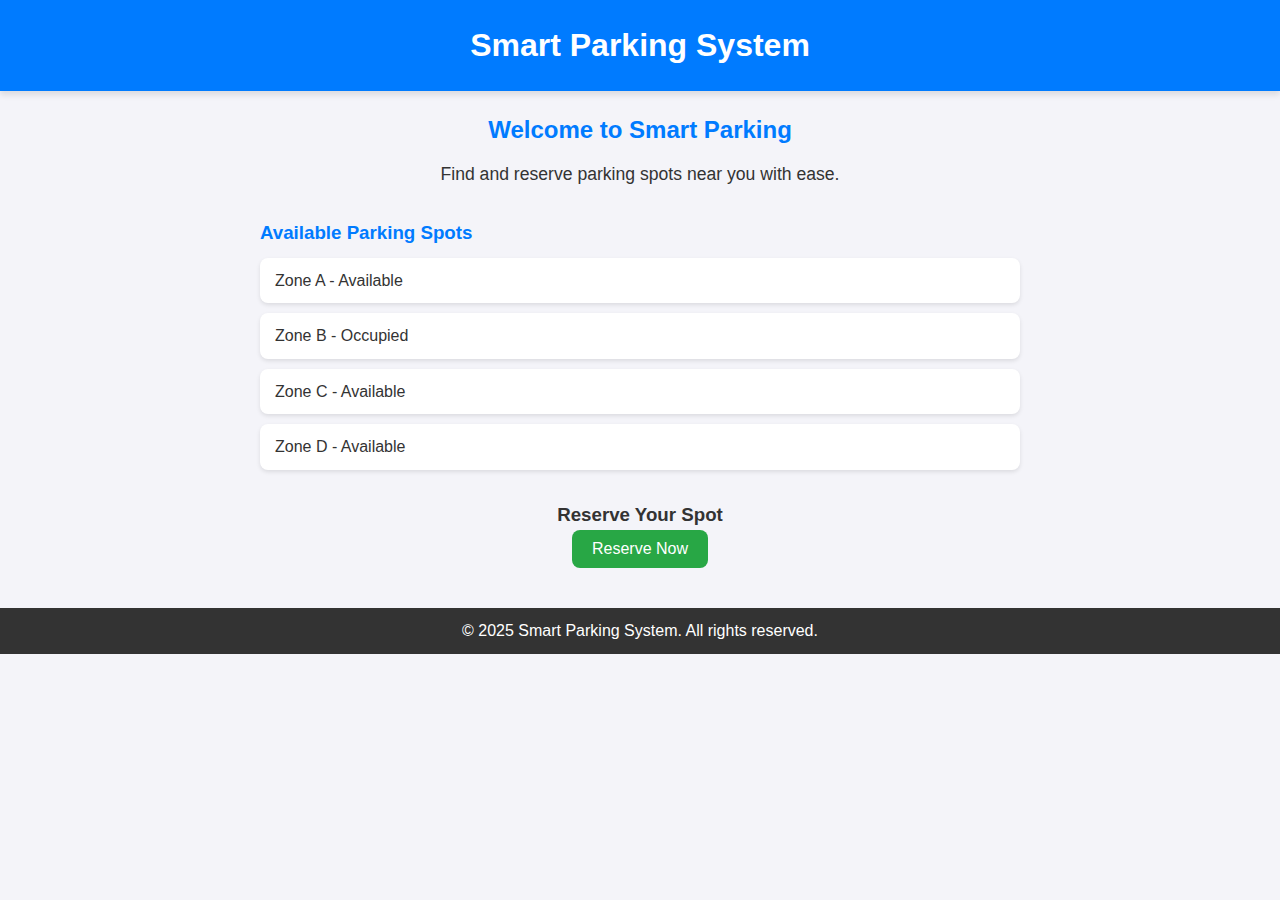
==== index.html @ 72a67b16 "Add files via upload" ====
<!DOCTYPE html>
<html lang="en">
<head>
    <meta charset="UTF-8">
    <meta name="viewport" content="width=device-width, initial-scale=1.0">
    <title>Smart Parking System</title>
    <link rel="stylesheet" href="style.css">
</head>
<body>
    <header>
        <h1>Smart Parking System</h1>
    </header>

    <main>
        <section class="welcome-section">
            <h2>Welcome to Smart Parking</h2>
            <p>Find and reserve parking spots near you with ease.</p>
        </section>

        <section class="availability-section">
            <h3>Available Parking Spots</h3>
            <ul class="parking-list">
                <li>Zone A - Available</li>
                <li>Zone B - Occupied</li>
                <li>Zone C - Available</li>
                <li>Zone D - Available</li>
            </ul>
        </section>

        <section class="reservation-section">
            <h3>Reserve Your Spot</h3>
            <button class="reserve-btn">Reserve Now</button>
        </section>
    </main>

    <footer>
        <p>&copy; 2025 Smart Parking System. All rights reserved.</p>
    </footer>
</body>
</html>
---- style.css ----
/* General Reset */
* {
    margin: 0;
    padding: 0;
    box-sizing: border-box;
}

/* Body Styling */
body {
    font-family: Arial, sans-serif;
    background-color: #f4f4f9;
    color: #333;
    line-height: 1.6;
}

/* Header */
header {
    background-color: #007bff;
    color: white;
    padding: 20px;
    text-align: center;
    box-shadow: 0px 4px 6px rgba(0, 0, 0, 0.1);
}

/* Main Section */
main {
    padding: 20px;
    max-width: 800px;
    margin: 0 auto;
}

/* Welcome Section */
.welcome-section {
    text-align: center;
    margin-bottom: 30px;
}

.welcome-section h2 {
    color: #007bff;
}

.welcome-section p {
    font-size: 1.1rem;
    margin-top: 10px;
}

/* Availability Section */
.availability-section {
    margin-bottom: 30px;
}

.availability-section h3 {
    margin-bottom: 10px;
    color: #007bff;
}

.parking-list {
    list-style-type: none;
    padding: 0;
}

.parking-list li {
    background: #fff;
    margin: 10px 0;
    padding: 10px 15px;
    border-radius: 8px;
    box-shadow: 0px 2px 4px rgba(0, 0, 0, 0.1);
}

/* Reservation Section */
.reservation-section {
    text-align: center;
}

.reserve-btn {
    background-color: #28a745;
    color: white;
    border: none;
    padding: 10px 20px;
    border-radius: 8px;
    font-size: 1rem;
    cursor: pointer;
    transition: background-color 0.3s ease;
}

.reserve-btn:hover {
    background-color: #218838;
}

/* Footer */
footer {
    text-align: center;
    padding: 10px;
    margin-top: 20px;
    background: #333;
    color: white;
}
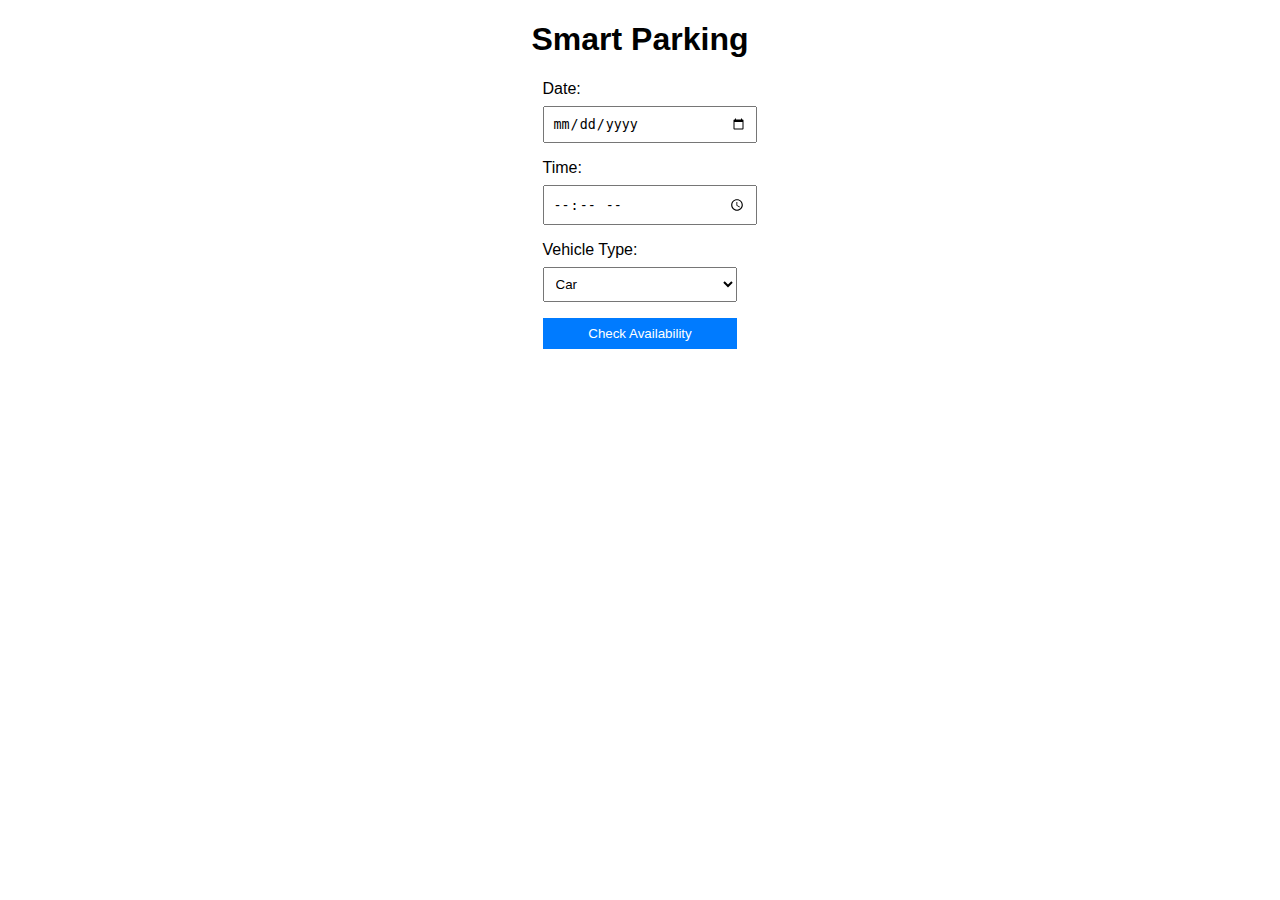
==== commit cfb36842: "Add files via upload" ====
--- a/index.html
+++ b/index.html
@@ -1,42 +1,68 @@
 <!DOCTYPE html>
 <html lang="en">
 <head>
-    <meta charset="UTF-8">
-    <meta name="viewport" content="width=device-width, initial-scale=1.0">
-    <title>Smart Parking System</title>
-    <link rel="stylesheet" href="style.css">
+  <meta charset="UTF-8">
+  <meta name="viewport" content="width=device-width, initial-scale=1.0">
+  <title>Smart Parking</title>
+  <link rel="stylesheet" href="styles.css">
 </head>
 <body>
-    <header>
-        <h1>Smart Parking System</h1>
-    </header>
+  <div class="container">
+    <h1>Smart Parking</h1>
+    <form id="parkingForm">
+      <label for="date">Date:</label>
+      <input type="date" id="date" required>
 
-    <main>
-        <section class="welcome-section">
-            <h2>Welcome to Smart Parking</h2>
-            <p>Find and reserve parking spots near you with ease.</p>
-        </section>
+      <label for="time">Time:</label>
+      <input type="time" id="time" required>
 
-        <section class="availability-section">
-            <h3>Available Parking Spots</h3>
-            <ul class="parking-list">
-                <li>Zone A - Available</li>
-                <li>Zone B - Occupied</li>
-                <li>Zone C - Available</li>
-                <li>Zone D - Available</li>
-            </ul>
-        </section>
+      <label for="vehicleType">Vehicle Type:</label>
+      <select id="vehicleType" required>
+        <option value="car">Car</option>
+        <option value="bike">Bike</option>
+        <option value="truck">Truck</option>
+      </select>
 
-        <section class="reservation-section">
-            <h3>Reserve Your Spot</h3>
-            <button class="reserve-btn">Reserve Now</button>
-        </section>
-    </main>
+      <button type="button" onclick="checkAvailability()">Check Availability</button>
+    </form>
 
-    <footer>
-        <p>&copy; 2025 Smart Parking System. All rights reserved.</p>
-    </footer>
+    <div id="slots"></div>
+
+    <div id="bookingForm" style="display: none;">
+      <h2>Book Your Slot</h2>
+      <form>
+        <label for="name">Name:</label>
+        <input type="text" id="name" required>
+
+        <label for="email">Email:</label>
+        <input type="email" id="email" required>
+
+        <button type="button" onclick="bookSlot()">Book Now</button>
+      </form>
+    </div>
+
+    <div id="paymentForm" style="display: none;">
+      <h2>Payment</h2>
+      <form>
+        <label for="cardNumber">Card Number:</label>
+        <input type="text" id="cardNumber" required>
+
+        <label for="expiry">Expiry Date:</label>
+        <input type="text" id="expiry" required>
+
+        <label for="cvv">CVV:</label>
+        <input type="text" id="cvv" required>
+
+        <button type="button" onclick="processPayment()">Pay Now</button>
+      </form>
+    </div>
+
+    <div id="confirmation" style="display: none;">
+      <h2>Booking Confirmed!</h2>
+      <p>Your slot has been successfully booked.</p>
+    </div>
+  </div>
+
+  <script src="script.js"></script>
 </body>
-</html>
-
-
+</html>--- a/styles.css
+++ b/styles.css
@@ -0,0 +1,39 @@
+body {
+  font-family: Arial, sans-serif;
+  margin: 0;
+  padding: 0;
+  text-align: center;
+}
+
+header {
+  background-color: #007BFF;
+  color: white;
+  padding: 1rem;
+}
+
+main {
+  margin: 2rem;
+}
+
+form {
+  display: inline-block;
+  text-align: left;
+}
+
+form label {
+  display: block;
+  margin-bottom: 0.5rem;
+}
+
+form input, form select, form button {
+  width: 100%;
+  padding: 0.5rem;
+  margin-bottom: 1rem;
+}
+
+form button {
+  background-color: #007BFF;
+  color: white;
+  border: none;
+  cursor: pointer;
+}